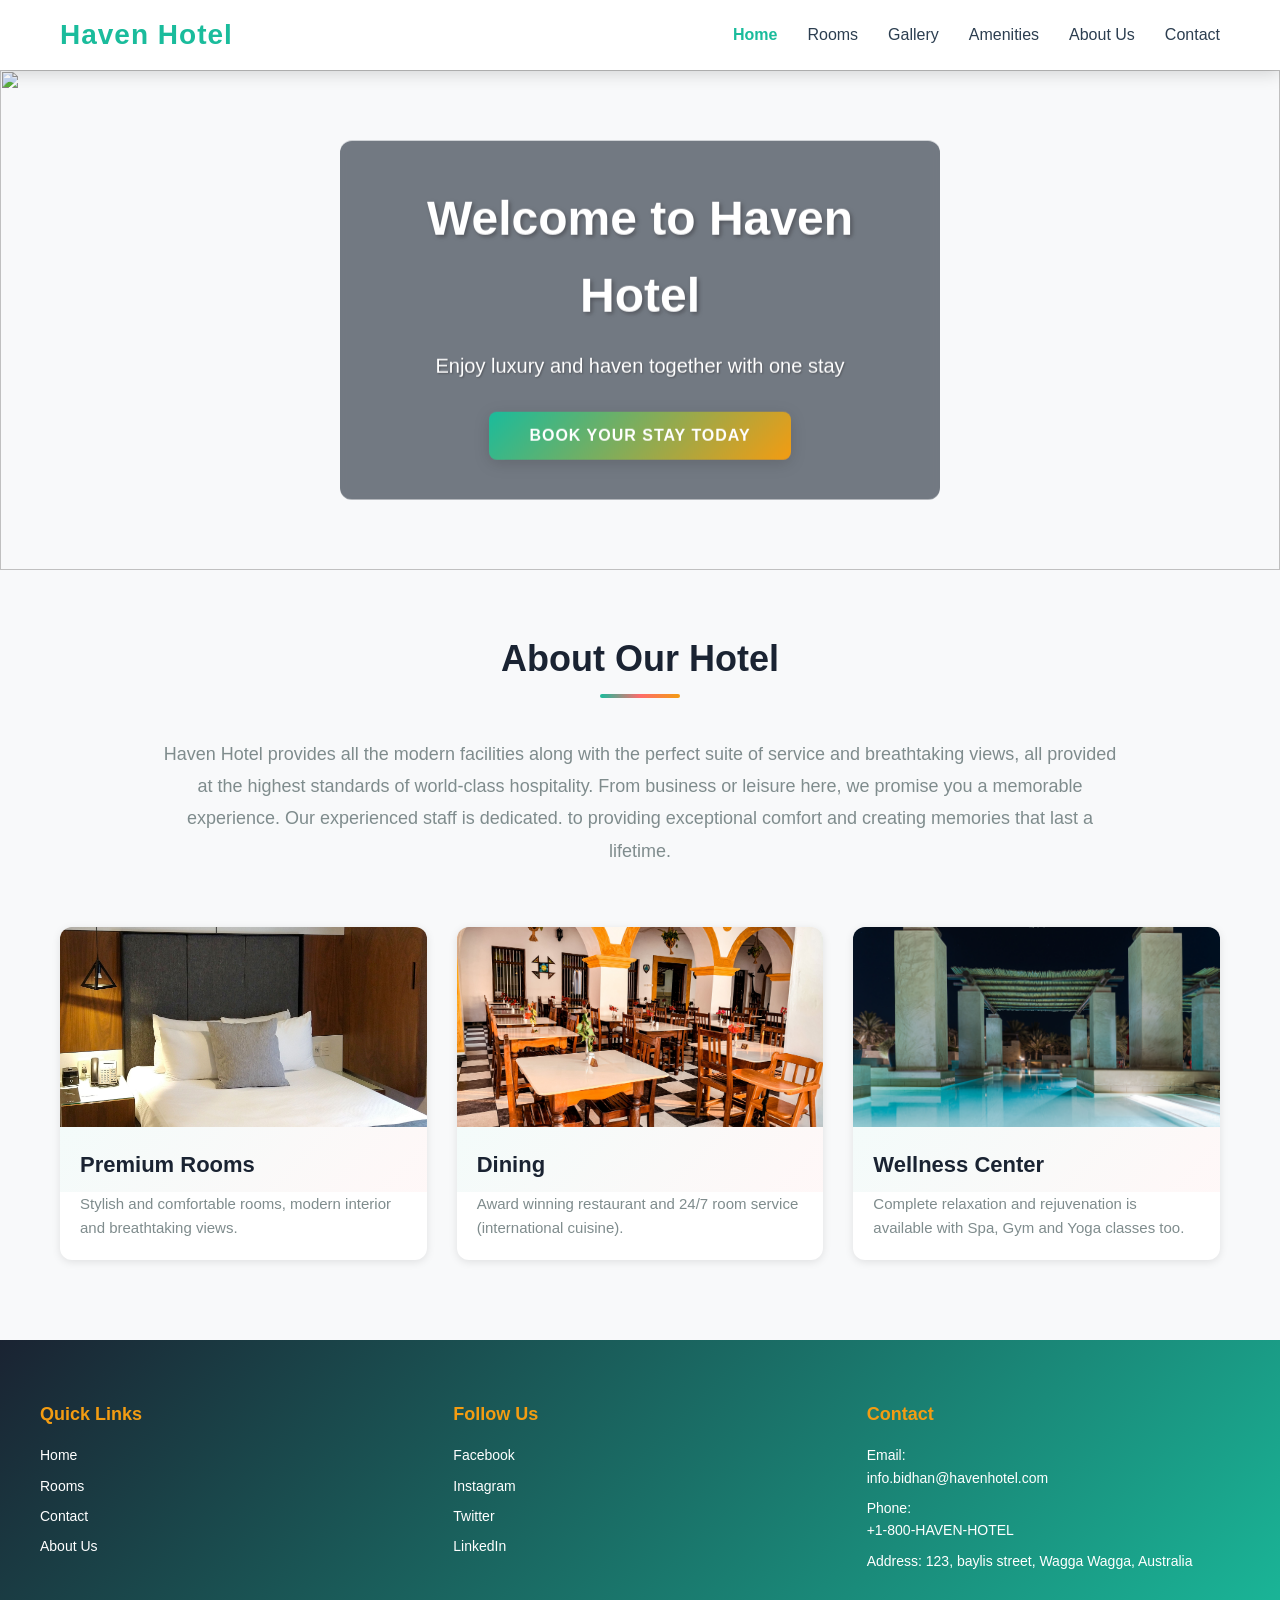
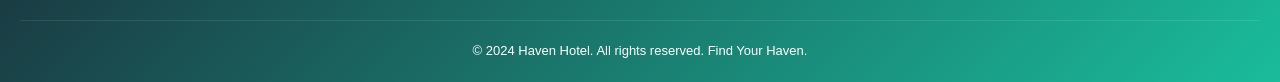
==== index.html @ 870aee04 "Haven Hotel Booking System - ICT726 Assessment 3" ====
<!DOCTYPE html>
<html lang="en">
<head>
    <meta charset="UTF-8">
    <meta name="viewport" content="width=device-width, initial-scale=1.0">
    <title>Haven Hotel - Feel like you are on vacation</title>
    <link rel="stylesheet" href="css/styles.css">
</head>
<body>
    <!-- HEADER & NAVIGATION -->
    <header class="header">
        <div class="nav-container">
            <div class="logo">
                <h1>Haven Hotel</h1>
            </div>
            <nav class="navbar">
                <ul>
                    <li><a href="index.html">Home</a></li>
                    <li><a href="rooms.html">Rooms</a></li>
                    <li><a href="gallery.html">Gallery</a></li>
                    <li><a href="amenities.html">Amenities</a></li>
                    <li><a href="about.html">About Us</a></li>
                    <li><a href="contact.html">Contact</a></li>
                </ul>
            </nav>
        </div>
    </header>
    <main>
       
        <section class="first">
            <img src="images/background.jpg">
            <div class="first-content">
                <h1>Welcome to Haven Hotel</h1>
                <p>Enjoy luxury and haven together with one stay</p>
                <button class="cta-button" onclick="window.location.href='rooms.html'">Book Your Stay Today</button>
            </div>
        </section>

      
        <section class="description">
            <h2>About Our Hotel</h2>
            <p>
                Haven Hotel provides all the modern facilities along with the perfect suite of service and breathtaking views, all provided at the highest standards of world-class hospitality. 
                From business or leisure here, we promise you a memorable experience. Our experienced staff is dedicated. 
                to providing exceptional comfort and creating memories that last a lifetime.
            </p>
        </section>

     
        <section class="features">
            <div class="feature-card">
                <img src="images/room-deluxe.jpg" alt="Spacious and elegant premium room with king bed">
                <h3>Premium Rooms</h3>
                <p>Stylish and comfortable rooms, modern interior and breathtaking views.</p>
            </div>
            <div class="feature-card">
                <img src="images/dining.jpg" alt="Fine dining restaurant with elegant atmosphere">
                <h3>Dining</h3>
                <p>Award winning restaurant and 24/7 room service (international cuisine).</p>
            </div>
            <div class="feature-card">
                <img src="images/gallery-pool.jpg" alt="Spa and wellness center with relaxation facilities">
                <h3>Wellness Center</h3>
                <p>Complete relaxation and rejuvenation is available with Spa, Gym and Yoga classes too.</p>
            </div>
        </section>
    </main>

    <!-- FOOTER -->
    <footer class="footer">
        <div class="footer-content">
            <div class="footer-section">
                <h4>Quick Links</h4>
                <ul>
                    <li><a href="index.html">Home</a></li>
                    <li><a href="rooms.html">Rooms</a></li>
                    <li><a href="contact.html">Contact</a></li>
                    <li><a href="about.html">About Us</a></li>
                </ul>
            </div>
            <div class="footer-section">
                <h4>Follow Us</h4>
                <ul>
                    <li><a href="#" target="_blank">Facebook</a></li>
                    <li><a href="#" target="_blank">Instagram</a></li>
                    <li><a href="#" target="_blank">Twitter</a></li>
                    <li><a href="#" target="_blank">LinkedIn</a></li>
                </ul>
            </div>
            <div class="footer-section">
                <h4>Contact</h4>
                <p>Email: <a href="mailto:info@havenhotel.com">info.bidhan@havenhotel.com</a></p>
                <p>Phone: <a href="tel:+18005848653">+1-800-HAVEN-HOTEL</a></p>
                <p>Address: 123, baylis street, Wagga Wagga, Australia</p>
            </div>
        </div>
        <div class="footer-bottom">
            <p>&copy; 2024 Haven Hotel. All rights reserved. Find Your Haven.</p>
        </div>
    </footer>

    <script src="js/script.js"></script>
</body>
</html>
---- css/styles.css ----
:root {
    --primary-teal: #1abc9c;
    --secondary-coral: #ff6b6b;
    --accent-gold: #f39c12;
    --dark-navy: #1a2332;
    --light-bg: #f8f9fa;
    --white: #ffffff;
    --text-dark: #2c3e50;
    --text-light: #7f8c8d;
    --border-color: #ecf0f1;
    
    --transition-speed: 0.3s ease;
    --shadow-sm: 0 2px 8px rgba(0, 0, 0, 0.1);
    --shadow-md: 0 4px 16px rgba(0, 0, 0, 0.15);
    --shadow-lg: 0 8px 32px rgba(0, 0, 0, 0.2);
}

* {
    margin: 0;
    padding: 0;
    box-sizing: border-box;
}

html {
    scroll-behavior: smooth;
}

body {
    font-family: 'Segoe UI', Tahoma, Geneva, Verdana, sans-serif;
    line-height: 1.6;
    color: var(--text-dark);
    background-color: var(--light-bg);
}

.header {
    background-color: var(--white);
    box-shadow: var(--shadow-md);
    position: sticky;
    top: 0;
    z-index: 100;
}

.nav-container {
    max-width: 1200px;
    margin: 0 auto;
    padding: 0 20px;
    display: flex;
    justify-content: space-between;
    align-items: center;
    height: 70px;
}

.logo h1 {
    color: var(--primary-teal);
    font-size: 28px;
    font-weight: 700;
    letter-spacing: 1px;
}

.navbar ul {
    list-style: none;
    display: flex;
    gap: 30px;
}

.navbar a {
    text-decoration: none;
    color: var(--text-dark);
    font-weight: 500;
    transition: color var(--transition-speed);
    position: relative;
}

.navbar a::after {
    content: '';
    position: absolute;
    bottom: -5px;
    left: 0;
    width: 0;
    height: 3px;
    background: linear-gradient(90deg, var(--primary-teal), var(--secondary-coral));
    transition: width var(--transition-speed);
}

.navbar a:hover {
    color: var(--primary-teal);
}

.navbar a:hover::after {
    width: 100%;
}

.first {
    position: relative;
    height: 500px;
    overflow: hidden;
}

.first img {
    width: 100%;
    height: 100%;
    object-fit: cover;
    display: block;
}

.first-content {
    position: absolute;
    top: 50%;
    left: 50%;
    transform: translate(-50%, -50%);
    text-align: center;
    color: var(--white);
    width: 90%;
    max-width: 600px;
    z-index: 10;
    background: rgba(26, 35, 50, 0.6);
    padding: 40px;
    border-radius: 12px;
    backdrop-filter: blur(5px);
}

.first-content h1 {
    font-size: 48px;
    font-weight: 700;
    margin-bottom: 15px;
    text-shadow: 2px 2px 4px rgba(0, 0, 0, 0.3);
}

.first-content p {
    font-size: 20px;
    margin-bottom: 30px;
    text-shadow: 1px 1px 2px rgba(0, 0, 0, 0.3);
}

.cta-button {
    background: linear-gradient(135deg, var(--primary-teal), var(--accent-gold));
    color: var(--white);
    border: none;
    padding: 15px 40px;
    font-size: 16px;
    font-weight: 600;
    border-radius: 8px;
    cursor: pointer;
    transition: all var(--transition-speed);
    box-shadow: var(--shadow-md);
    text-transform: uppercase;
    letter-spacing: 1px;
}

.cta-button:hover {
    transform: translateY(-3px);
    box-shadow: 0 8px 24px rgba(26, 177, 156, 0.4);
}

.cta-button:active {
    transform: translateY(-1px);
}

.description {
    max-width: 1000px;
    margin: 60px auto;
    padding: 0 20px;
    text-align: center;
}

.description h2 {
    font-size: 36px;
    color: var(--dark-navy);
    margin-bottom: 20px;
    position: relative;
    display: inline-block;
}

.description h2::after {
    content: '';
    position: absolute;
    bottom: -10px;
    left: 50%;
    transform: translateX(-50%);
    width: 80px;
    height: 4px;
    background: linear-gradient(90deg, var(--primary-teal), var(--secondary-coral), var(--accent-gold));
    border-radius: 2px;
}

.description p {
    font-size: 18px;
    color: var(--text-light);
    line-height: 1.8;
    margin-top: 30px;
}

.features {
    max-width: 1200px;
    margin: 60px auto;
    padding: 0 20px;
    display: grid;
    grid-template-columns: repeat(auto-fit, minmax(300px, 1fr));
    gap: 30px;
}

.feature-card {
    background: var(--white);
    border-radius: 12px;
    overflow: hidden;
    box-shadow: var(--shadow-sm);
    transition: all var(--transition-speed);
    cursor: pointer;
}

.feature-card:hover {
    transform: translateY(-8px);
    box-shadow: var(--shadow-lg);
}

.feature-card img {
    width: 100%;
    height: 200px;
    object-fit: cover;
    display: block;
    transition: transform var(--transition-speed);
}

.feature-card:hover img {
    transform: scale(1.08);
}

.feature-card h3 {
    font-size: 22px;
    color: var(--dark-navy);
    padding: 20px 20px 10px;
    background: linear-gradient(135deg, rgba(26, 177, 156, 0.05), rgba(255, 107, 107, 0.05));
}

.feature-card p {
    color: var(--text-light);
    padding: 0 20px 20px;
    font-size: 15px;
}

.rooms-container {
    max-width: 1200px;
    margin: 60px auto;
    padding: 0 20px;
}

.page-title {
    text-align: center;
    font-size: 40px;
    color: var(--dark-navy);
    margin-bottom: 50px;
    position: relative;
    display: inline-block;
    width: 100%;
}

.page-title::after {
    content: '';
    position: absolute;
    bottom: -15px;
    left: 50%;
    transform: translateX(-50%);
    width: 100px;
    height: 4px;
    background: linear-gradient(90deg, var(--primary-teal), var(--secondary-coral), var(--accent-gold));
    border-radius: 2px;
}

.rooms-grid {
    display: grid;
    grid-template-columns: repeat(auto-fit, minmax(320px, 1fr));
    gap: 40px;
    margin-top: 60px;
}

.room-card {
    background: var(--white);
    border-radius: 12px;
    overflow: hidden;
    box-shadow: var(--shadow-sm);
    transition: all var(--transition-speed);
}

.room-card:hover {
    transform: translateY(-10px);
    box-shadow: var(--shadow-lg);
}

.room-image {
    width: 100%;
    height: 250px;
    object-fit: cover;
    display: block;
    transition: transform var(--transition-speed);
}

.room-card:hover .room-image {
    transform: scale(1.1);
}

.room-info {
    padding: 25px;
}

.room-info h3 {
    font-size: 24px;
    color: var(--dark-navy);
    margin-bottom: 10px;
}

.room-price {
    font-size: 28px;
    color: var(--primary-teal);
    font-weight: 700;
    margin-bottom: 15px;
}

.room-description {
    color: var(--text-light);
    font-size: 14px;
    line-height: 1.6;
    margin-bottom: 20px;
}

.book-button {
    background: linear-gradient(135deg, var(--secondary-coral), var(--primary-teal));
    color: var(--white);
    border: none;
    padding: 12px 30px;
    font-size: 14px;
    font-weight: 600;
    border-radius: 8px;
    cursor: pointer;
    transition: all var(--transition-speed);
    width: 100%;
}

.book-button:hover {
    transform: scale(1.02);
    box-shadow: 0 4px 16px rgba(255, 107, 107, 0.4);
}

/* ============================================
   GALLERY PAGE
   ============================================ */

.gallery-container {
    max-width: 1200px;
    margin: 60px auto;
    padding: 0 20px;
}

.main-image {
    width: 100%;
    height: 400px;
    object-fit: cover;
    border-radius: 12px;
    box-shadow: var(--shadow-lg);
    margin-bottom: 30px;
    transition: transform var(--transition-speed);
}

.thumbnails {
    display: grid;
    grid-template-columns: repeat(auto-fit, minmax(150px, 1fr));
    gap: 15px;
}

.thumbnail {
    width: 100%;
    height: 120px;
    object-fit: cover;
    border-radius: 8px;
    cursor: pointer;
    border: 3px solid var(--border-color);
    transition: all var(--transition-speed);
    opacity: 0.7;
}

.thumbnail:hover,
.thumbnail.active {
    border-color: var(--primary-teal);
    opacity: 1;
    transform: scale(1.05);
    box-shadow: 0 0 12px rgba(26, 177, 156, 0.5);
}

.contact-container {
    max-width: 1000px;
    margin: 60px auto;
    padding: 0 20px;
    display: grid;
    grid-template-columns: 1fr 1fr;
    gap: 50px;
}

.contact-info h3 {
    font-size: 24px;
    color: var(--dark-navy);
    margin-bottom: 20px;
}

.contact-info p {
    color: var(--text-light);
    margin-bottom: 15px;
    font-size: 16px;
}

.social-links {
    display: flex;
    gap: 15px;
    margin-top: 20px;
}

.social-links a {
    width: 45px;
    height: 45px;
    border-radius: 50%;
    background: linear-gradient(135deg, var(--primary-teal), var(--accent-gold));
    color: var(--white);
    display: flex;
    align-items: center;
    justify-content: center;
    text-decoration: none;
    transition: all var(--transition-speed);
    font-weight: bold;
}

.social-links a:hover {
    transform: translateY(-4px);
    box-shadow: 0 8px 16px rgba(26, 177, 156, 0.4);
}

/* CONTACT FORM */

.contact-form {
    background: var(--white);
    padding: 30px;
    border-radius: 12px;
    box-shadow: var(--shadow-md);
}

.form-group {
    margin-bottom: 20px;
}

.form-group label {
    display: block;
    margin-bottom: 8px;
    color: var(--dark-navy);
    font-weight: 600;
}

.form-group input,
.form-group textarea {
    width: 100%;
    padding: 12px;
    border: 2px solid var(--border-color);
    border-radius: 8px;
    font-size: 14px;
    font-family: inherit;
    transition: all var(--transition-speed);
}

.form-group input:focus,
.form-group textarea:focus {
    outline: none;
    border-color: var(--primary-teal);
    box-shadow: 0 0 0 3px rgba(26, 177, 156, 0.1);
    transform: translateY(-2px);
}

.form-group textarea {
    resize: vertical;
    min-height: 120px;
}

.submit-button {
    background: linear-gradient(135deg, var(--primary-teal), var(--secondary-coral));
    color: var(--white);
    border: none;
    padding: 14px 40px;
    font-size: 16px;
    font-weight: 600;
    border-radius: 8px;
    cursor: pointer;
    transition: all var(--transition-speed);
    width: 100%;
    text-transform: uppercase;
    letter-spacing: 1px;
}

.submit-button:hover {
    transform: translateY(-2px);
    box-shadow: 0 8px 20px rgba(26, 177, 156, 0.4);
}

.submit-button:active {
    transform: translateY(0);
}

.form-message {
    padding: 12px;
    border-radius: 8px;
    margin-top: 15px;
    display: none;
    font-weight: 500;
}

.form-message.success {
    background-color: #d4edda;
    color: #155724;
    border: 1px solid #c3e6cb;
    display: block;
}

.form-message.error {
    background-color: #f8d7da;
    color: #721c24;
    border: 1px solid #f5c6cb;
    display: block;
}

/* ============================================
   AMENITIES PAGE
   ============================================ */

.amenities-container {
    max-width: 1200px;
    margin: 60px auto;
    padding: 0 20px;
}

.amenities-grid {
    display: grid;
    grid-template-columns: repeat(auto-fit, minmax(280px, 1fr));
    gap: 30px;
    margin-top: 60px;
}

.amenity-card {
    background: var(--white);
    padding: 30px;
    border-radius: 12px;
    text-align: center;
    box-shadow: var(--shadow-sm);
    transition: all var(--transition-speed);
    border-left: 4px solid var(--primary-teal);
}

.amenity-card:nth-child(2) {
    border-left-color: var(--secondary-coral);
}

.amenity-card:nth-child(3) {
    border-left-color: var(--accent-gold);
}

.amenity-card:nth-child(4) {
    border-left-color: var(--primary-teal);
}

.amenity-card:hover {
    transform: translateY(-8px);
    box-shadow: var(--shadow-lg);
}

.amenity-icon {
    font-size: 48px;
    margin-bottom: 15px;
}

.amenity-card h3 {
    font-size: 22px;
    color: var(--dark-navy);
    margin-bottom: 10px;
}

.amenity-card p {
    color: var(--text-light);
    font-size: 14px;
    line-height: 1.6;
}

/* ============================================
   ABOUT PAGE
   ============================================ */

.about-container {
    max-width: 1000px;
    margin: 60px auto;
    padding: 0 20px;
}

.about-content {
    background: var(--white);
    padding: 40px;
    border-radius: 12px;
    box-shadow: var(--shadow-md);
    line-height: 1.8;
}

.about-content h2 {
    font-size: 32px;
    color: var(--dark-navy);
    margin-bottom: 20px;
}

.about-content p {
    color: var(--text-light);
    margin-bottom: 20px;
    font-size: 16px;
}

/* FOOTER
 */

.footer {
    background: linear-gradient(135deg, var(--dark-navy), var(--primary-teal));
    color: var(--white);
    margin-top: 80px;
    padding: 60px 20px 20px;
}

.footer-content {
    max-width: 1200px;
    margin: 0 auto;
    display: grid;
    grid-template-columns: repeat(auto-fit, minmax(250px, 1fr));
    gap: 40px;
    margin-bottom: 40px;
}

.footer-section h4 {
    font-size: 18px;
    margin-bottom: 15px;
    color: var(--accent-gold);
}

.footer-section ul {
    list-style: none;
}

.footer-section a {
    color: var(--white);
    text-decoration: none;
    font-size: 14px;
    transition: color var(--transition-speed);
    display: block;
    margin-bottom: 8px;
}

.footer-section a:hover {
    color: var(--accent-gold);
}

.footer-section p {
    font-size: 14px;
    margin-bottom: 8px;
}

.footer-bottom {
    text-align: center;
    padding-top: 20px;
    border-top: 1px solid rgba(255, 255, 255, 0.1);
    font-size: 13px;
}

/* Tablets RESPONSIVE DESIGN (Media Queries) */
@media (max-width: 768px) {
    .nav-container {
        flex-direction: column;
        height: auto;
        padding: 15px 20px;
    }

    .navbar ul {
        gap: 15px;
        flex-wrap: wrap;
        justify-content: center;
        margin-top: 15px;
    }

    .hero {
        height: 350px;
    }

    .hero-content {
        padding: 30px;
    }

    .hero-content h1 {
        font-size: 32px;
    }

    .hero-content p {
        font-size: 16px;
    }

    .contact-container {
        grid-template-columns: 1fr;
        gap: 30px;
    }

    .features,
    .rooms-grid,
    .amenities-grid {
        grid-template-columns: 1fr;
    }

    .description h2,
    .page-title {
        font-size: 28px;
    }
}


@media (max-width: 480px) {
    .logo h1 {
        font-size: 20px;
    }

    .navbar ul {
        gap: 10px;
    }

    .navbar a {
        font-size: 13px;
    }

    .hero {
        height: 280px;
    }

    .hero-content {
        padding: 20px;
        width: 95%;
    }

    .hero-content h1 {
        font-size: 24px;
    }

    .hero-content p {
        font-size: 14px;
    }

    .cta-button {
        padding: 12px 25px;
        font-size: 14px;
    }

    .description h2,
    .page-title {
        font-size: 22px;
    }

    .description p {
        font-size: 15px;
    }

    .room-card,
    .feature-card,
    .amenity-card {
        padding: 15px;
    }

    .contact-form {
        padding: 20px;
    }

    .footer-content {
        gap: 20px;
    }
}

a:focus,
button:focus,
input:focus,
textarea:focus {
    outline: 3px solid var(--primary-teal);
    outline-offset: 2px;
}

/* Reduced motion */
@media (prefers-reduced-motion: reduce) {
    * {
        animation-duration: 0.01ms !important;
        animation-iteration-count: 1 !important;
        transition-duration: 0.01ms !important;
    }
}
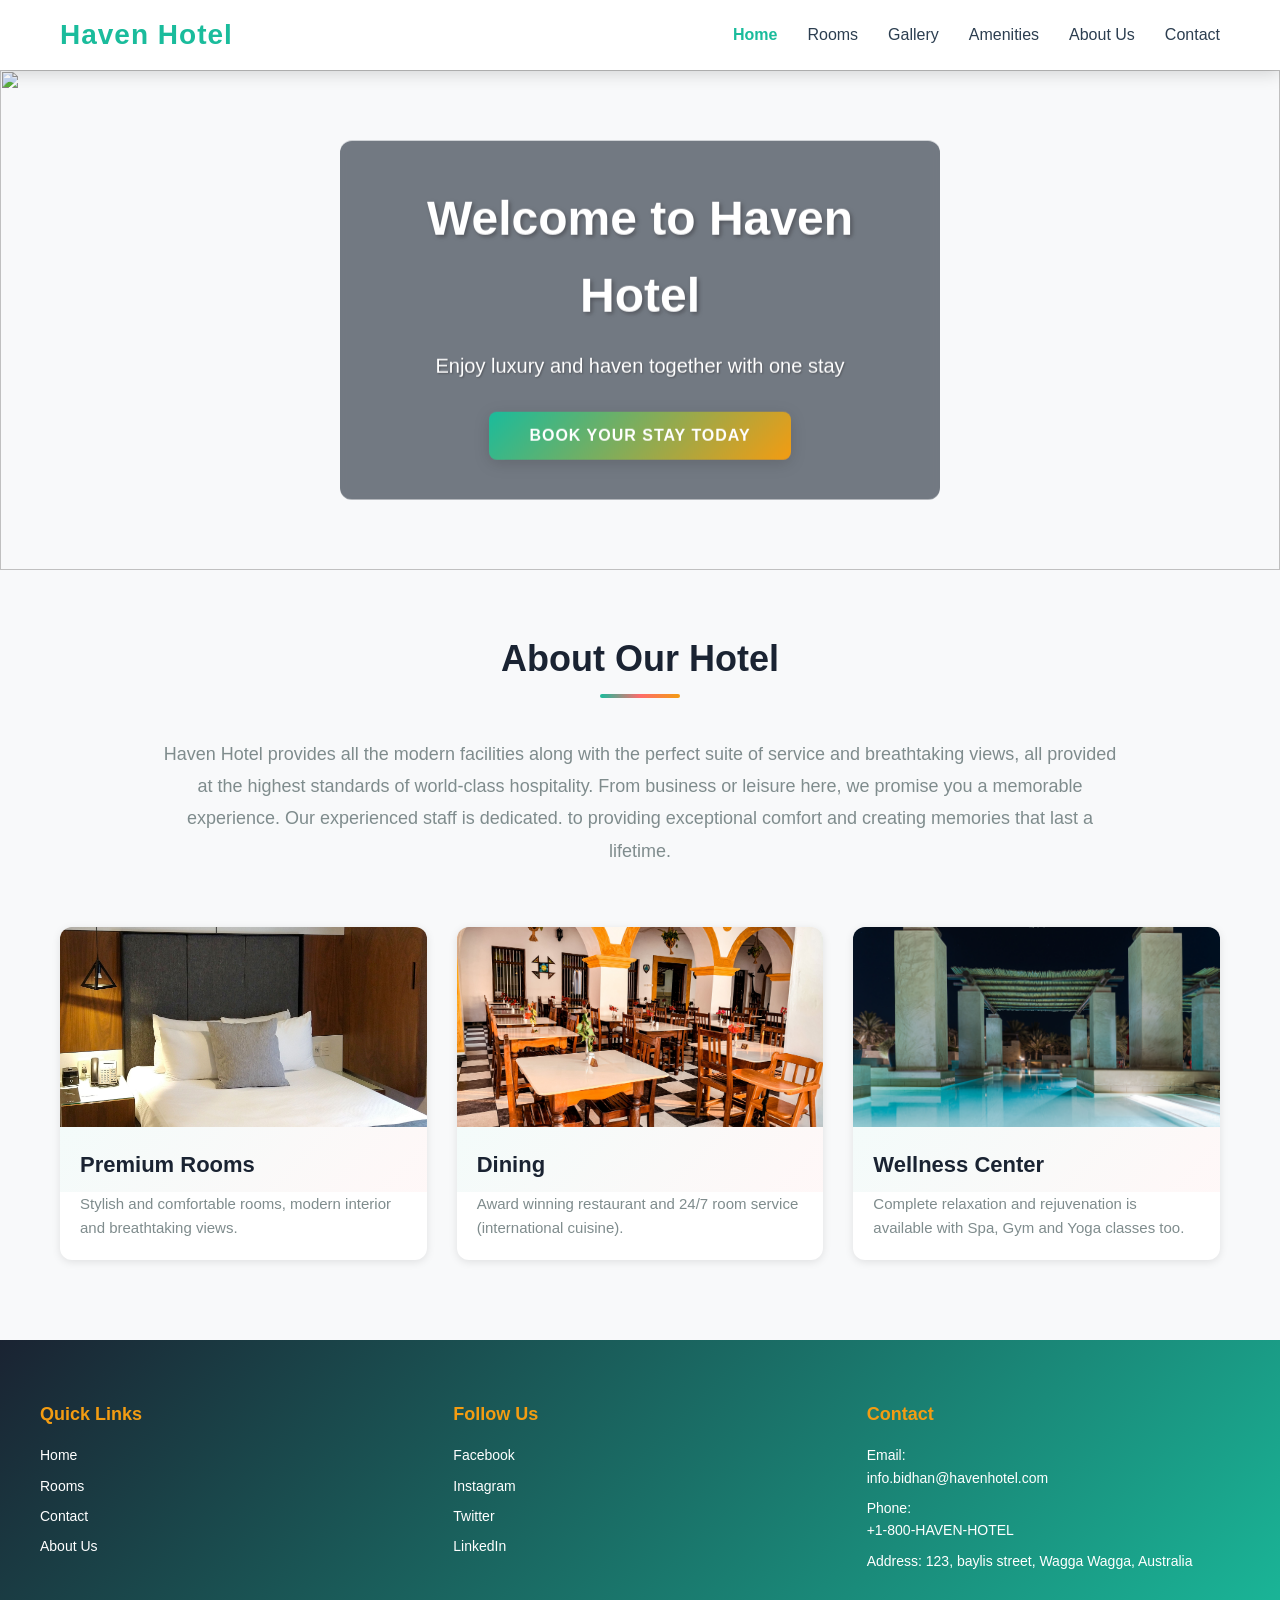
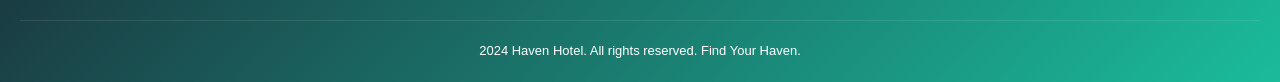
==== commit e609100c: "Add gallery images and update pages" ====
--- a/index.html
+++ b/index.html
@@ -95,7 +95,7 @@
             </div>
         </div>
         <div class="footer-bottom">
-            <p>&copy; 2024 Haven Hotel. All rights reserved. Find Your Haven.</p>
+            <p> 2024 Haven Hotel. All rights reserved. Find Your Haven.</p>
         </div>
     </footer>
 
